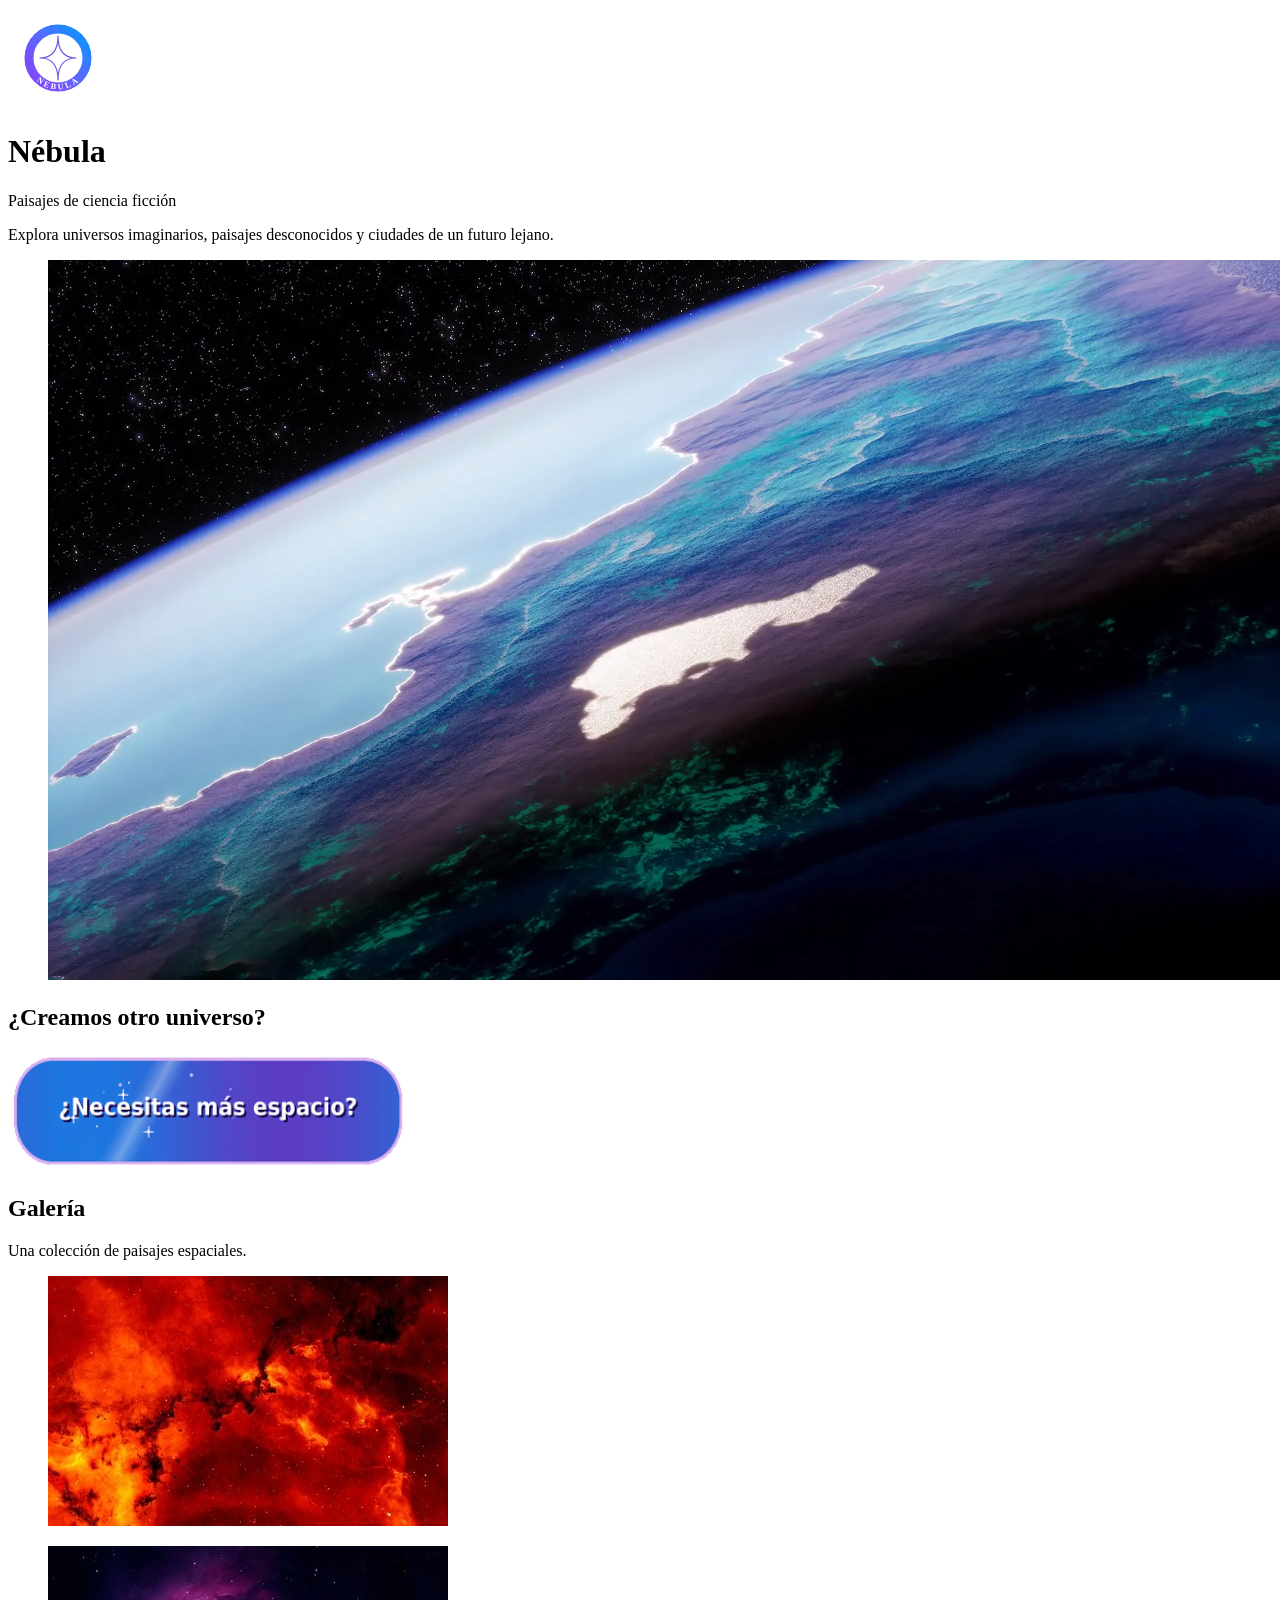
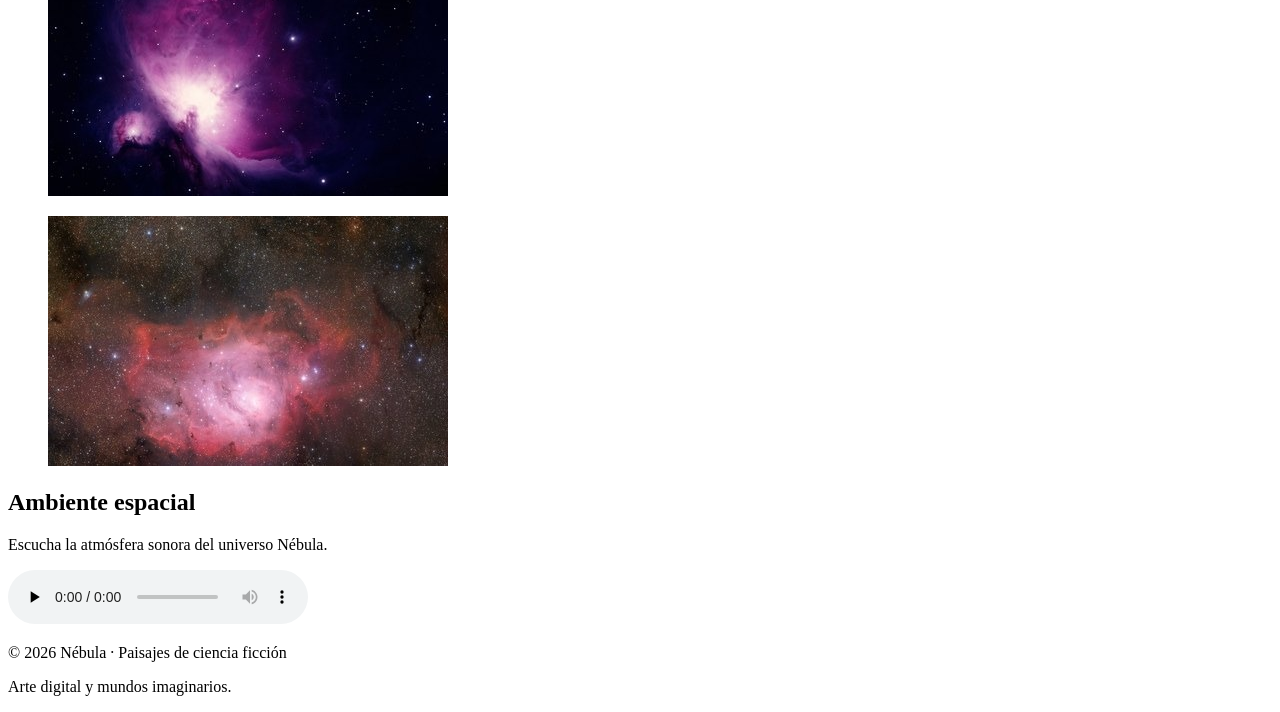
==== landing-page-nebula/index.html @ 522e7fed "first attempt" ====
<!DOCTYPE html>
<html lang="es">
<head>
    <meta charset="UTF-8">
    <meta name="viewport" content="width=device-width, initial-scale=1.0">
    <meta name="description" content="Nébula, artista digital especializada en paisajes de ciencia ficción y mundos futuristas.">
    <title>Nébula | Paisajes de ciencia ficción</title>
    <link rel="stylesheet" href="assets/css/styles.css">
</head>
<body>
    <!-- CABECERA / HERO -->
    <header class="hero">
        <img src="assets/img/logo.svg"alt="Logotipo de Nébula"width="100"height="100"loading="lazy">
        <h1>Nébula</h1>
        <p class="subtitle">Paisajes de ciencia ficción</p>
        <p class="intro">
            Explora universos imaginarios, paisajes desconocidos
            y ciudades de un futuro lejano.
        </p>
    </header>
    <main>
        <!-- video y contacto -->
        <section class="presentation">
            <figure class="video-container">
                <video controlspreload="metadata"poster="assets/img/poster.webp"width="1280"height="720">
                    <source src="assets/video/nebula-intro.mp4"type="video/mp4">
                    Tu navegador no soporta la reproducción de vídeo.
                </video>
            </figure>

            <div class="contact">

                <h2>¿Creamos otro universo?</h2>

                <a href="https://youtu.be/RoeS6Br8ggg?si=S82mx4gxrMzVp26c" class="contact-button">
                    <img src="assets/img/cta-animation.gif"alt="Animación decorativa del botón"width="400"height="120"loading="lazy">
                </a>
            </div>
        </section>
        <!-- galeria -->
        <section class="gallery">
            <h2>Galería</h2>
            <p class="section-description">Una colección de paisajes espaciales.</p>

            <div class="gallery-grid">
                <figure>
                    <img src="assets/img/imagen1.webp"alt="nebulosa roja"width="400"height="250"loading="lazy">
                </figure>
                
                <figure>
                    <img src="assets/img/imagen2.webp"alt="nebulosa morada"width="400"height="250"loading="lazy">
                </figure>

                <figure>
                    <img src="assets/img/imagen3.webp"alt="nebulosa"width="400"height="250"loading="lazy">
                </figure>
            </div>
        </section>
        <!--audio-->
        <section class="audio-section">
            <h2>Ambiente espacial</h2>
            <p>Escucha la atmósfera sonora del universo Nébula.</p>
            <audio controls preload="none"><source src="assets/audio/ambient.mp3"type="audio/mpeg">Tu navegador no soporta audio.</audio>
        </section>
    </main>
    <!--pie de pagina-->
    <footer>
        <p>© 2026 Nébula · Paisajes de ciencia ficción</p>
        <p>Arte digital y mundos imaginarios.</p>
    </footer>
</body>
</html>
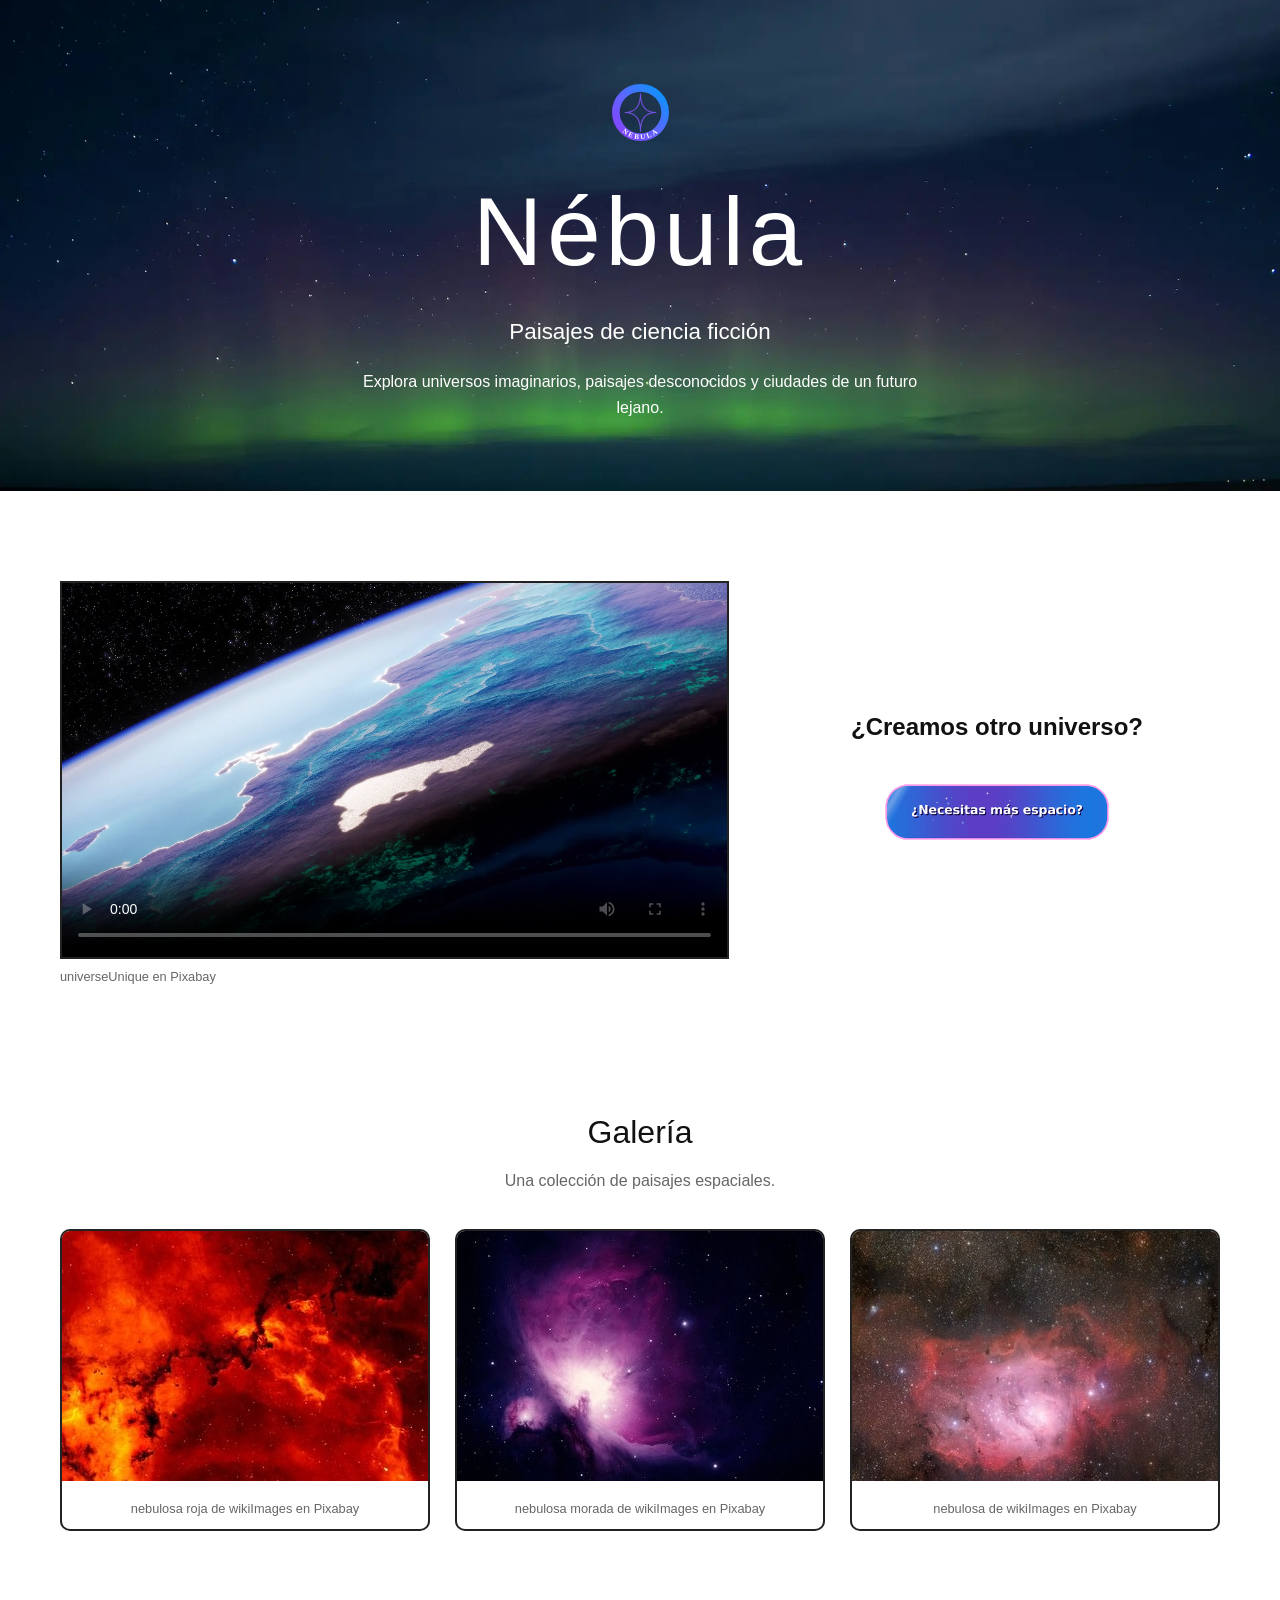
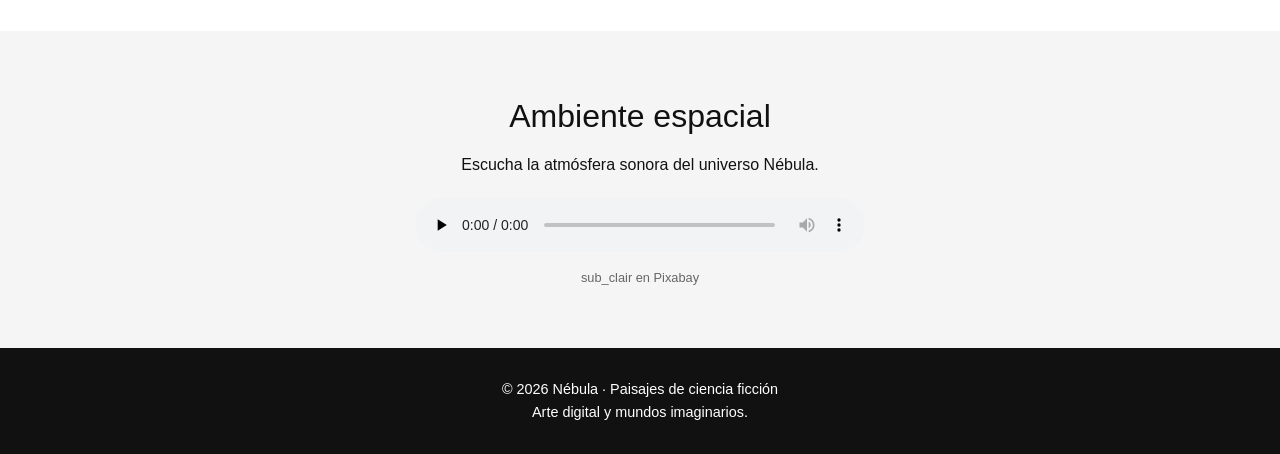
==== commit 404cd977: "project finished" ====
--- a/landing-page-nebula/index.html
+++ b/landing-page-nebula/index.html
@@ -5,27 +5,32 @@
     <meta name="viewport" content="width=device-width, initial-scale=1.0">
     <meta name="description" content="Nébula, artista digital especializada en paisajes de ciencia ficción y mundos futuristas.">
     <title>Nébula | Paisajes de ciencia ficción</title>
-    <link rel="stylesheet" href="assets/css/styles.css">
+    <link rel="stylesheet" href="styles.css">
 </head>
 <body>
     <!-- CABECERA / HERO -->
     <header class="hero">
         <img src="assets/img/logo.svg"alt="Logotipo de Nébula"width="100"height="100"loading="lazy">
+        <div class="hero-content">
         <h1>Nébula</h1>
         <p class="subtitle">Paisajes de ciencia ficción</p>
         <p class="intro">
             Explora universos imaginarios, paisajes desconocidos
             y ciudades de un futuro lejano.
         </p>
+</div>
     </header>
     <main>
         <!-- video y contacto -->
         <section class="presentation">
             <figure class="video-container">
-                <video controlspreload="metadata"poster="assets/img/poster.webp"width="1280"height="720">
+                <video controls preload="metadata"poster="assets/img/poster.webp"width="1280"height="720">
                     <source src="assets/video/nebula-intro.mp4"type="video/mp4">
                     Tu navegador no soporta la reproducción de vídeo.
                 </video>
+                    <figcaption>
+                        universeUnique en Pixabay
+                    </figcaption>
             </figure>
 
             <div class="contact">
@@ -45,22 +50,41 @@
             <div class="gallery-grid">
                 <figure>
                     <img src="assets/img/imagen1.webp"alt="nebulosa roja"width="400"height="250"loading="lazy">
+                    <figcaption>
+                        nebulosa roja
+                        de wikiImages en Pixabay
+                    </figcaption>
                 </figure>
                 
                 <figure>
                     <img src="assets/img/imagen2.webp"alt="nebulosa morada"width="400"height="250"loading="lazy">
+                    <figcaption>
+                        nebulosa morada
+                        de wikiImages en Pixabay
+                    </figcaption>
                 </figure>
 
                 <figure>
                     <img src="assets/img/imagen3.webp"alt="nebulosa"width="400"height="250"loading="lazy">
+                    <figcaption>
+                        nebulosa
+                         de wikiImages en Pixabay
+                    </figcaption>
                 </figure>
             </div>
         </section>
-        <!--audio-->
+        <!-- audio -->
         <section class="audio-section">
             <h2>Ambiente espacial</h2>
             <p>Escucha la atmósfera sonora del universo Nébula.</p>
-            <audio controls preload="none"><source src="assets/audio/ambient.mp3"type="audio/mpeg">Tu navegador no soporta audio.</audio>
+            <!--autoplay loop no me funciona chrome me lo bloquea-->
+            <audio controls loop preload="none">
+                <source src="assets/audio/ambient.mp3" type="audio/mpeg">
+                Tu navegador no soporta audio.
+            </audio>
+            <figcaption>
+                sub_clair en Pixabay
+            </figcaption>
         </section>
     </main>
     <!--pie de pagina-->
--- a/landing-page-nebula/styles.css
+++ b/landing-page-nebula/styles.css
@@ -0,0 +1,276 @@
+
+/* configuracion general */
+
+* {
+    margin: 0;
+    padding: 0;
+    box-sizing: border-box;
+}
+
+body {
+    font-family: Arial, Helvetica, sans-serif;
+    background-color: #ffffff;
+    color: #111111;
+    line-height: 1.6;
+}
+
+/* hero */
+
+.hero {
+    min-height: 480px;
+    padding: 70px 20px;
+    text-align: center;
+
+    display: flex;
+    flex-direction: column;
+    justify-content: center;
+    align-items: center;
+
+    background:
+
+        url("assets/img/hero.webp") center / cover;
+}
+
+.hero img {
+    width: 85px;
+    height: 85px;
+    object-fit: contain;
+}
+
+.hero h1 {
+    font-size: clamp(3.5rem, 9vw, 6rem);
+    font-weight: 300;
+    letter-spacing: 5px;
+}
+
+.subtitle {
+    font-size: 1.4rem;
+    margin-top: 5px;
+}
+
+.intro {
+    max-width: 600px;
+    margin-top: 20px;
+    color: #ffffff;
+}
+.hero-background {
+    position: absolute;
+    top: 0;
+    left: 0;
+    width: 100%;
+    height: 100%;
+    object-fit: cover;
+    object-position: center;
+    opacity: 0.75;
+}
+.hero-content {
+    position: relative;
+    z-index: 2;
+    color: white;
+}
+/*logo*/
+.logo {
+    position: absolute;
+    top: 25px;
+    right: 35px;
+    z-index: 3;
+}
+
+.logo img {
+    width: 65px;
+    height: 65px;
+    object-fit: contain;
+}
+/* presentacion */
+
+.presentation {
+    max-width: 1200px;
+    margin: 70px auto;
+    padding: 20px;
+
+    display: grid;
+    grid-template-columns: 1.5fr 1fr;
+    gap: 45px;
+    align-items: center;
+}
+
+.video-container {
+    width: 100%;
+}
+
+.video-container video {
+    display: block;
+    width: 100%;
+    height: auto;
+    border: 2px solid #222222;
+}
+
+
+figcaption {
+    font-size: 0.8rem;
+    color: #666666;
+    margin-top: 8px;
+}
+
+.contact {
+    text-align: center;
+}
+
+.contact h2 {
+    font-size: 1.5rem;
+    margin-bottom: 25px;
+}
+
+.contact-button {
+    display: inline-flex;
+    position: relative;
+    align-items: center;
+    justify-content: center;
+
+    min-width: 230px;
+    min-height: 80px;
+    padding: 15px 30px;
+
+    border-radius: 25px;
+
+    color: #111111;
+    text-decoration: none;
+    font-size: 1.4rem;
+    font-weight: bold;
+
+    transition: background 0.3s, color 0.3s;
+}
+
+.contact-button:hover {
+    background: #70e9d3;
+    color: white;
+}
+
+.contact-button img {
+    position: absolute;
+    width: 100%;
+    height: 100%;
+    object-fit: contain;
+    pointer-events: none;
+}
+
+.contact-button span {
+    position: relative;
+}
+
+/* galeria */
+
+.gallery {
+    max-width: 1200px;
+    margin: 80px auto;
+    padding: 20px;
+    text-align: center;
+}
+
+.gallery h2,
+.audio-section h2 {
+    font-size: 2rem;
+    font-weight: 400;
+    margin-bottom: 10px;
+}
+
+.section-description {
+    color: #666666;
+    margin-bottom: 35px;
+}
+
+.gallery-grid {
+    display: grid;
+    grid-template-columns: repeat(3, 1fr);
+    gap: 25px;
+}
+
+.gallery-grid figure {
+    overflow: hidden;
+    border: 2px solid #222222;
+    border-radius: 10px;
+    padding: 0;
+}
+
+.gallery-grid img {
+    display: block;
+    width: 100%;
+    aspect-ratio: 400 / 250;
+    object-fit: cover;
+    transition: transform 0.4s;
+}
+
+.gallery-grid figure:hover img {
+    transform: scale(1.04);
+}
+
+.gallery-grid figcaption {
+    padding: 10px;
+}
+
+/* audio */
+
+.audio-section {
+    padding: 60px 20px;
+    text-align: center;
+    background-color: #f5f5f5;
+}
+
+.audio-section p {
+    margin-bottom: 20px;
+}
+
+.audio-section audio {
+    width: min(100%, 450px);
+}
+
+/* footer */
+
+footer {
+    padding: 30px 20px;
+    text-align: center;
+    background-color: #111111;
+    color: white;
+    font-size: 0.9rem;
+}
+
+/* DISEÑO RESPONSIVE */
+
+@media (max-width: 768px) {
+
+    .presentation {
+        grid-template-columns: 1fr;
+    }
+
+    .gallery-grid {
+        grid-template-columns: 1fr;
+        max-width: 450px;
+        margin: auto;
+    }
+
+    .hero {
+        min-height: 400px;
+    }
+    .logo {
+    top: 15px;
+    right: 15px;
+    }
+
+    .logo img {
+        width: 50px;
+        height: 50px;
+    }
+
+}
+@media (max-width: 480px) {
+    .hero {
+        min-height: 350px;
+    }
+    .hero h1 {
+        font-size: 3rem;
+    }
+    .subtitle {
+        font-size: 1rem;
+    }
+
+}
